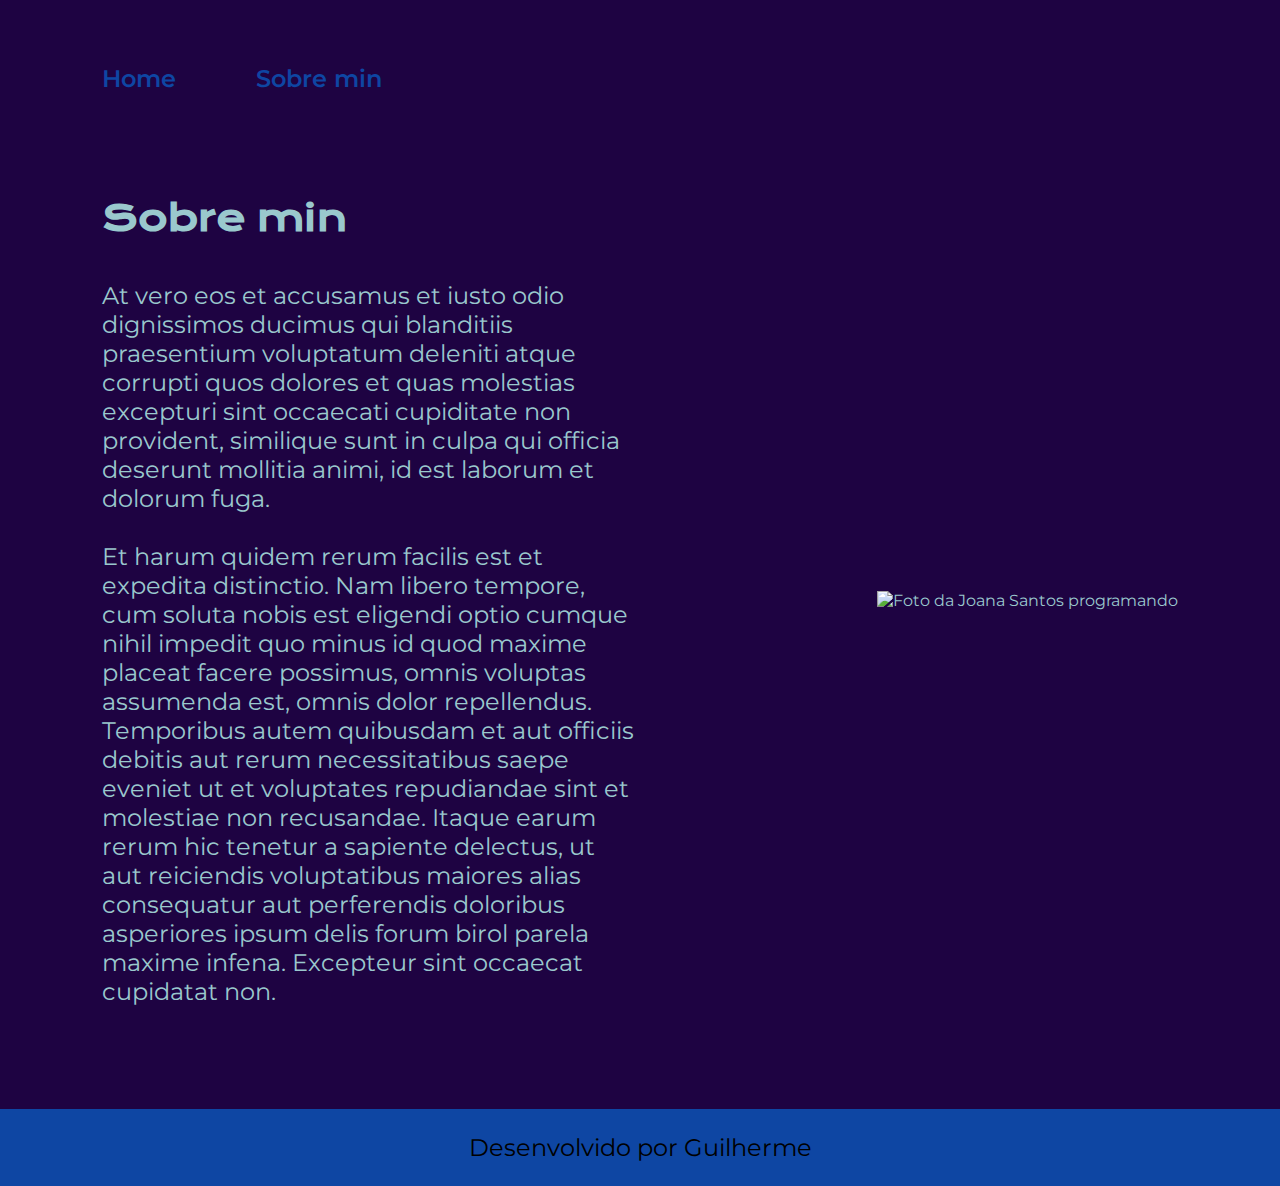
==== about.html @ 8185eb2d "first commit" ====
<!DOCTYPE html>
<html lang="en">
<head>

    <meta charset="UTF-8">
    <meta name="viewport" content="width=device-width, initial-scale=1.0">
    <title>Sobre Min</title>

    <link rel="stylesheet" href="styles/style.css">

</head>
<body>

    <header class="header">
        <nav class="navbar">
            <a href="index.html">Home</a>
            <a href="about.html">Sobre min</a>
        </nav>
    </header>

    <main class="container" style="align-items: center;">
        <section class="container-conteudo">
            <h1>Sobre min</h1>

            <p>At vero eos et accusamus et iusto odio dignissimos ducimus qui blanditiis praesentium voluptatum deleniti atque corrupti quos dolores et quas molestias excepturi sint occaecati cupiditate non provident, similique sunt in culpa qui officia deserunt mollitia animi, id est laborum et dolorum fuga.
              <br><br>  Et harum quidem rerum facilis est et expedita distinctio. Nam libero tempore, cum soluta nobis est eligendi optio cumque nihil impedit quo minus id quod maxime placeat facere possimus, omnis voluptas assumenda est, omnis dolor repellendus. Temporibus autem quibusdam et aut officiis debitis aut rerum necessitatibus saepe eveniet ut et voluptates repudiandae sint et molestiae non recusandae. Itaque earum rerum hic tenetur a sapiente delectus, ut aut reiciendis voluptatibus maiores alias consequatur aut perferendis doloribus asperiores ipsum delis forum birol parela maxime infena. Excepteur sint occaecat cupidatat non.
            </p>
        </section>
        <img src="img/imagem.png" alt="Foto da Joana Santos programando">
    </main>

    <footer>
        Desenvolvido por Guilherme
    </footer>
</body>
</html>
---- styles/style.css ----
@import url('https://fonts.googleapis.com/css2?family=Krona+One&family=Montserrat&display=swap');

:root{
    --cor-terciaria: #0E46A3;
    --cor-primaria: #9AC8CD;
}

*{
    margin: 0;
    padding: 0;
}

body{
    /* height: 100vh; */
    box-sizing: border-box;
    background-color: #1E0342;
    color: var(--cor-primaria);
    font-family: "Montserrat";
}

h1{
    font-family: "Krona One";
    font-size: 2.25rem;
}

h2{
    font-family: "Krona One";
    font-weight: 400;
    font-size: 1.5rem;
}

p, a{
    font-size: 1.5rem;
}

.header{
    padding: 0 8%;
    margin-top: 5%;
}

.navbar{
    display:flex;
    justify-content: flex-start;
    gap: 80px;
}

.header a:hover{
    scale: 1.05;
}

.header a{
    color: var(--cor-terciaria);
    text-decoration: none;
    font-weight: 600;
}

.container{
    padding: 8%;
    display: flex;
    align-items: flex-start;
    justify-content: space-between;
    gap: 82px;
}

.titulo-destaque{
    color: var(--cor-terciaria);
}

.container-conteudo{
    width: 50%;
    display: flex;
    gap: 40px;
    flex-direction: column;
    
}

.container-links{
    display: flex;
    flex-direction: column;
    align-items: center;
    gap: 32px;
}

.button{
    display: flex;
    align-items: center;
    justify-content: center;
    gap: 16px;
    border: 2px solid var(--cor-terciaria);
    padding: 16px 0;
    border-radius: 8px;
    width: 50%;
    text-align: center;
    text-decoration: none;
    color: var(--cor-primaria);
    font-weight: 600;
}

.button:hover{
    background-color: #0E46A3;
    scale: 1.05;
}

.imagem{
    width: 50%;
}

footer{
    background-color: var(--cor-terciaria);
    color: #000;
    text-align: center;
    width: 100%;
    font-size: 1.5rem;
    padding: 24px 0;
}

@media (max-width: 1200px){

    .navbar {
        justify-content: center;
    }

    .container{
        flex-direction: column-reverse;
        align-items: center;
    }

    .container-conteudo{
        width: auto;
    }
}
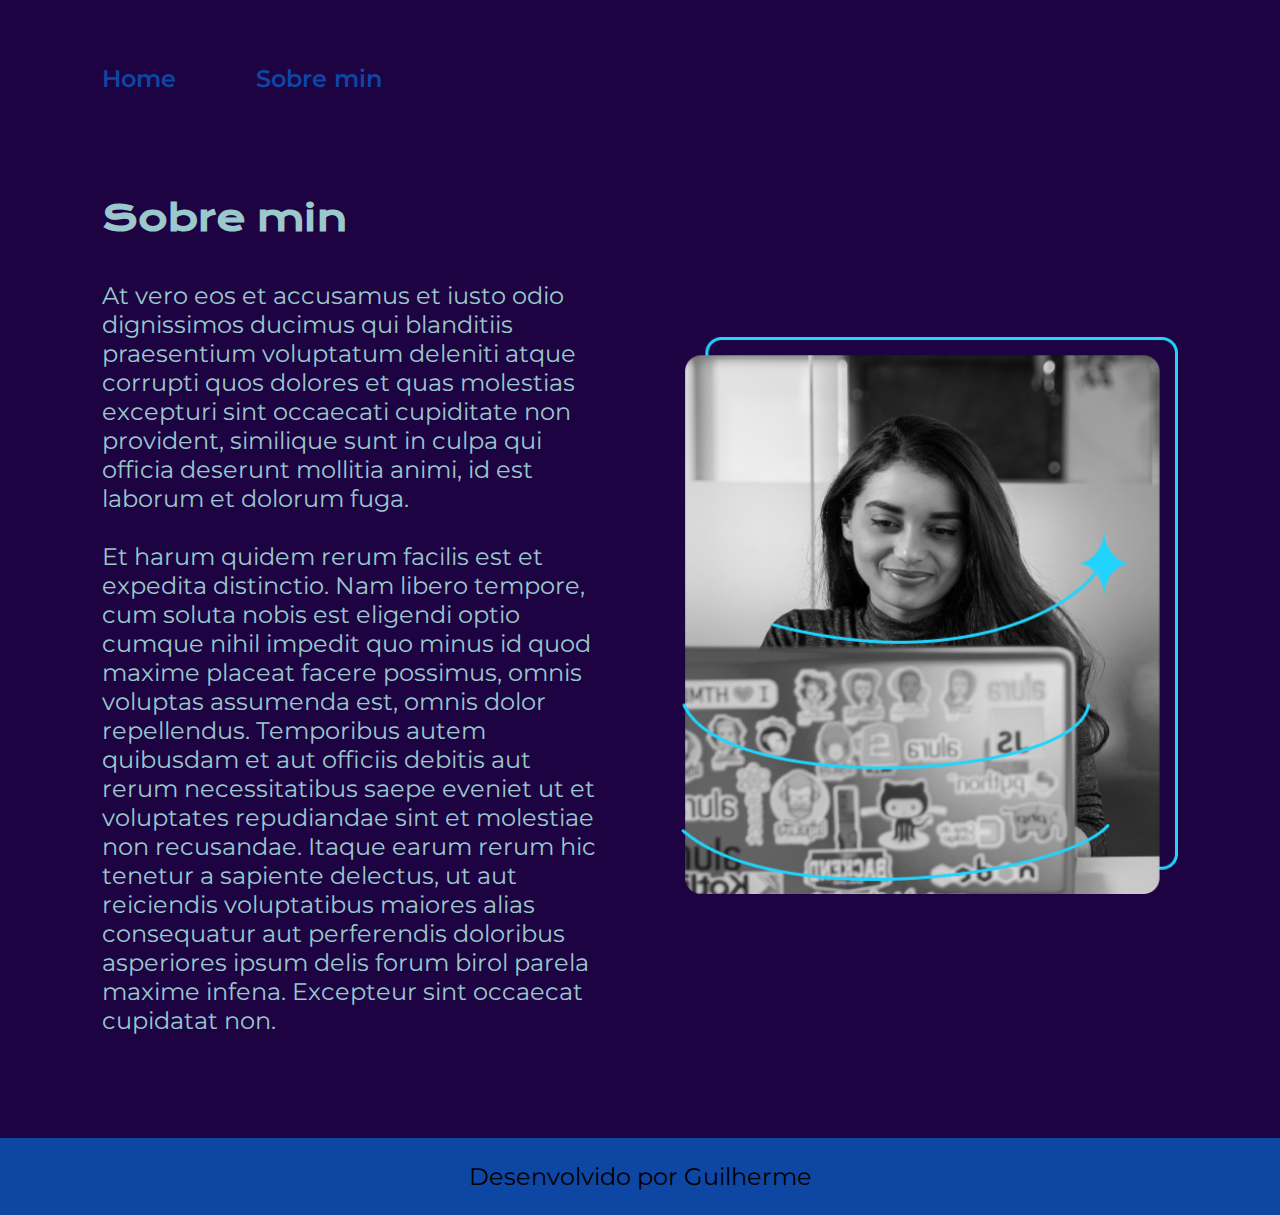
==== commit 69fc4345: "cla" ====
--- a/about.html
+++ b/about.html
@@ -26,7 +26,7 @@
               <br><br>  Et harum quidem rerum facilis est et expedita distinctio. Nam libero tempore, cum soluta nobis est eligendi optio cumque nihil impedit quo minus id quod maxime placeat facere possimus, omnis voluptas assumenda est, omnis dolor repellendus. Temporibus autem quibusdam et aut officiis debitis aut rerum necessitatibus saepe eveniet ut et voluptates repudiandae sint et molestiae non recusandae. Itaque earum rerum hic tenetur a sapiente delectus, ut aut reiciendis voluptatibus maiores alias consequatur aut perferendis doloribus asperiores ipsum delis forum birol parela maxime infena. Excepteur sint occaecat cupidatat non.
             </p>
         </section>
-        <img src="img/imagem.png" alt="Foto da Joana Santos programando">
+        <img class="imagem" src="./img/imagem.png" alt="Foto da Joana Santos programando">
     </main>
 
     <footer>
